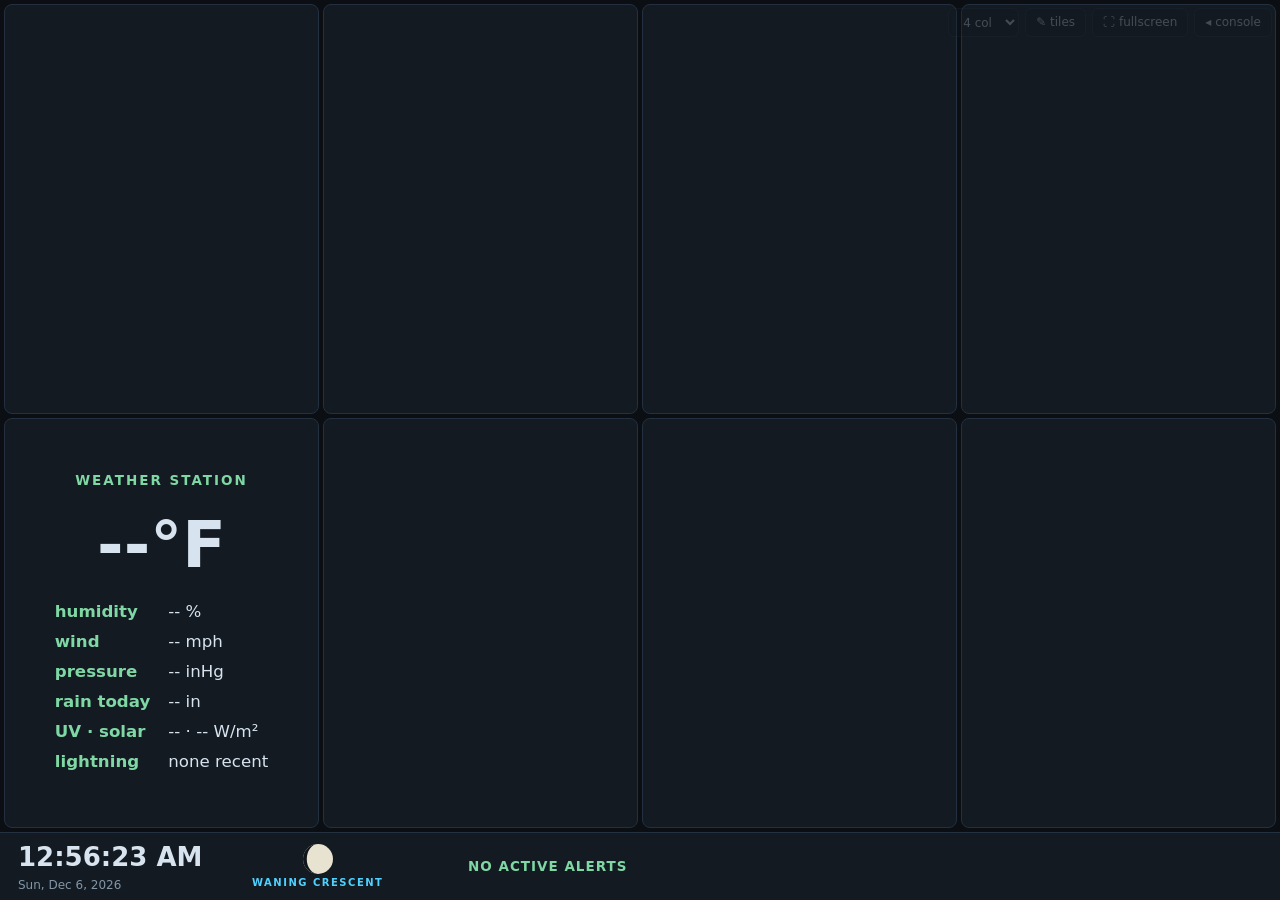
==== static/wall.html @ 76235df0 "Tempest Radar — self-hosted severe weather console Co-Authored-By: Claude Fable 5 <noreply@anthropic" ====
<!DOCTYPE html>
<html lang="en">
<head>
<meta charset="utf-8">
<meta name="viewport" content="width=device-width, initial-scale=1">
<title>Tempest Radar — Wall</title>
<link rel="stylesheet" href="/static/style.css?v=7">
<style>
  body { display: flex; flex-direction: column; height: 100vh; overflow: hidden; }
  #wall-grid { flex: 1; display: grid; gap: 4px; padding: 4px; min-height: 0;
    grid-template-columns: repeat(var(--wall-cols, 4), 1fr);
    grid-auto-rows: 1fr; }
  .wtile { position: relative; background: var(--panel);
    border: 1px solid var(--border); border-radius: 8px; overflow: hidden;
    min-height: 0; }
  .wtile iframe { width: 100%; height: 100%; border: 0; display: block; }
  .wtile .pick { position: absolute; top: 6px; left: 6px; z-index: 5;
    display: none; }
  body.wall-edit .wtile .pick { display: block; }
  .wtile select { background: var(--bg); color: var(--text);
    border: 1px solid var(--accent); border-radius: 5px; padding: 3px 7px;
    font-size: 12px; }
  .wnative { height: 100%; display: flex; flex-direction: column;
    align-items: center; justify-content: center; gap: 8px; padding: 12px;
    text-align: center; }
  .wnative .huge { font-size: clamp(28px, 5vw, 72px); font-weight: 800; }
  .wnative .rows { display: grid; grid-template-columns: auto auto;
    gap: 6px 18px; text-align: left; font-size: clamp(12px, 1.3vw, 18px); }
  .wnative .rows b { color: var(--good); font-weight: 700; }
  #wall-bottom { display: flex; align-items: center; gap: 24px;
    padding: 6px 18px; background: var(--panel);
    border-top: 1px solid var(--border); }
  #wb-clock { font-size: 26px; font-weight: 800; min-width: 210px; }
  #wb-date { color: var(--muted); font-size: 12px; }
  #wb-tide { flex: 1; display: flex; flex-direction: column;
    align-items: center; }
  #wb-tide canvas { width: min(340px, 40vw); height: 44px; }
  #wb-tide .cap, #wb-moon .cap { color: var(--accent); font-size: 10px;
    letter-spacing: 1.5px; font-weight: 700; }
  #wb-moon { display: flex; flex-direction: column; align-items: center; }
  #wb-alerts { min-width: 220px; text-align: right; font-weight: 800;
    letter-spacing: 1px; color: var(--good); }
  #wb-alerts.hot { color: var(--danger); }
  #wall-tools { position: fixed; top: 8px; right: 8px; z-index: 50;
    display: flex; gap: 6px; opacity: 0.25; transition: opacity .2s; }
  #wall-tools:hover { opacity: 1; }
  #wall-tools button, #wall-tools select { background: var(--panel);
    color: var(--text); border: 1px solid var(--border); border-radius: 6px;
    padding: 5px 10px; font: inherit; font-size: 12px; cursor: pointer; }
</style>
</head>
<body>
<div id="wall-tools">
  <select id="wall-cols">
    <option value="2">2 col</option><option value="3">3 col</option>
    <option value="4" selected>4 col</option>
  </select>
  <button id="wall-edit-btn">✎ tiles</button>
  <button id="wall-fs">⛶ fullscreen</button>
  <button onclick="location.href='/'">◂ console</button>
</div>

<div id="wall-grid"></div>

<div id="wall-bottom">
  <div><div id="wb-clock">--:--:--</div><div id="wb-date"></div></div>
  <div id="wb-tide" hidden>
    <div class="cap" id="wb-tide-cap">TIDE</div>
    <canvas id="wb-tide-cv" width="340" height="44"></canvas>
  </div>
  <div id="wb-moon">
    <canvas id="wb-moon-cv" width="34" height="34"></canvas>
    <div class="cap" id="wb-moon-cap">MOON</div>
  </div>
  <div id="wb-alerts">NO ACTIVE ALERTS</div>
</div>

<script src="/static/wall.js?v=8"></script>
</body>
</html>
---- static/style.css ----
/* Tempest Radar — v2 console UI. Every color flows from theme CSS variables. */

:root {
  --bg: #0b0f14; --panel: #131a22; --border: #22303f;
  --text: #d7e3ee; --muted: #8296a8; --accent: #4fd1ff;
  --good: #7fd7a4; --warn: #ffd41a; --danger: #ff2a44;
  --ui-scale: 1; --panel-alpha: 0.92;
}
* { box-sizing: border-box; }
[hidden] { display: none !important; }
html, body { height: 100%; margin: 0; }
body {
  background: var(--bg); color: var(--text);
  font: 13.5px/1.45 "Inter", "Noto Sans", system-ui, sans-serif;
  display: flex; flex-direction: column; overflow: hidden;
}

/* --------------------- floating chrome (menu + alerts) --------------------- */
:root { --glass: color-mix(in srgb, var(--panel) calc(var(--panel-alpha) * 100%), transparent); }
.fab {
  position: fixed; top: 66px; left: 14px; z-index: 500;
  width: 44px; height: 44px; border-radius: 50%;
  background: var(--glass); border: 1px solid var(--border);
  backdrop-filter: blur(10px); cursor: pointer;
  display: flex; flex-direction: column; align-items: center;
  justify-content: center; gap: 4px;
  box-shadow: 0 4px 18px rgba(0,0,0,.45);
  transition: border-color .15s, transform .1s;
}
.fab:hover { border-color: var(--accent); }
.fab span { display: block; width: 18px; height: 2px; border-radius: 2px;
  background: var(--text); transition: transform .18s, opacity .18s; }
.fab.open span:nth-child(1) { transform: translateY(6px) rotate(45deg); }
.fab.open span:nth-child(2) { opacity: 0; }
.fab.open span:nth-child(3) { transform: translateY(-6px) rotate(-45deg); }
#main-menu {
  position: fixed; top: 118px; left: 14px; z-index: 499;
  width: 220px; padding: 14px; border-radius: 16px;
  background: var(--glass); border: 1px solid var(--border);
  backdrop-filter: blur(14px); box-shadow: 0 12px 40px rgba(0,0,0,.55);
}
.brand { font-weight: 800; letter-spacing: 2.5px; font-size: 14px; }
.brand span { color: var(--accent); }
.brand-sub { color: var(--muted); font-size: 11.5px; margin-top: 2px; }
.menu-sep { height: 1px; background: var(--border); margin: 10px -14px; }
.menu-item { display: block; width: 100%; text-align: left; margin: 2px 0;
  background: transparent; color: var(--text); border: none; border-radius: 9px;
  padding: 8px 10px; font: inherit; font-size: 13px; cursor: pointer; }
.menu-item:hover { background: color-mix(in srgb, var(--accent) 16%, transparent);
  color: var(--accent); }
.menu-row { display: flex; align-items: center; gap: 8px; padding: 6px 10px;
  color: var(--muted); font-size: 12px; }
.menu-row button { background: transparent; border: 1px solid var(--border);
  border-radius: 8px; padding: 4px 8px; cursor: pointer; font-size: 14px; }
.menu-row select { flex: 1; background: var(--bg); color: var(--text);
  border: 1px solid var(--border); border-radius: 8px; padding: 5px 8px;
  font: inherit; font-size: 12px; }
#alert-badge { position: fixed; top: 74px; right: 260px; z-index: 500;
  cursor: pointer; box-shadow: 0 4px 18px rgba(0,0,0,.45); }
.badge { padding: 7px 16px; border-radius: 22px; font-size: 12px;
         font-weight: 800; letter-spacing: 1.2px; }
.badge.sev-none { background: var(--border); color: var(--muted); }
.badge.sev-Minor { background: #6fb7ff; color: #0b0f14; }
.badge.sev-Moderate { background: var(--warn); color: #0b0f14; }
.badge.sev-Severe { background: #ff8c1a; color: #fff; }
.badge.sev-Extreme { background: var(--danger); color: #fff;
                     animation: throb 1.6s infinite; }
@keyframes throb { 50% { filter: brightness(1.3); } }
@media (prefers-reduced-motion: reduce) { .badge.sev-Extreme { animation: none; } }

/* ------------------------------- tickers ------------------------------- */
.ticker { display: flex; align-items: center; height: 28px;
  background: var(--glass); backdrop-filter: blur(10px);
  border-bottom: 1px solid var(--border); overflow: hidden; }
.ticker-label { flex: none; padding: 0 12px; font-weight: 800;
  font-size: 11px; letter-spacing: 1.4px; color: var(--danger);
  border-right: 1px solid var(--border); line-height: 28px;
  background: color-mix(in srgb, var(--danger) 10%, var(--panel)); }
.ticker-label.wx { color: var(--warn);
  background: color-mix(in srgb, var(--warn) 10%, var(--panel)); }
.ticker-viewport { flex: 1; overflow: hidden; }
.ticker-track { display: inline-flex; white-space: nowrap; align-items: center;
  animation: tscroll var(--ticker-dur, 60s) linear infinite; will-change: transform; }
.ticker:hover .ticker-track { animation-play-state: paused; }
@keyframes tscroll { to { transform: translateX(-50%); } }
@media (prefers-reduced-motion: reduce) {
  .ticker-track { animation: none; } .ticker-viewport { overflow-x: auto; } }
.ticker-item { padding-right: 24px; font-size: 12px; line-height: 28px; }
.ticker-item a { color: var(--text); text-decoration: none; }
.ticker-item a:hover { color: var(--accent); }
.ticker-item .src { color: var(--accent); font-weight: 700; margin-right: 6px; }
.ticker-item .when { color: var(--muted); margin-left: 6px; font-size: 10.5px; }
.ticker-item.fresh a { color: var(--warn); font-weight: 700; }
#wx-ticker .ticker-item.fresh a { color: var(--danger); }
.ticker-sep { color: var(--muted); padding-right: 24px; }

/* ---------------------------- alert banner ---------------------------- */
#banner { padding: 8px 16px; text-align: center; font-weight: 700;
  cursor: pointer; border-radius: 22px;
  box-shadow: 0 4px 18px rgba(0,0,0,.45); }
.severity-none { background: var(--glass); color: var(--muted);
  cursor: default; backdrop-filter: blur(10px);
  border: 1px solid var(--border); }
.severity-Extreme { background: var(--danger); color: #fff; }
.severity-Severe { background: #ff8c1a; color: #fff; }
.severity-Moderate { background: var(--warn); color: #0b0f14; }
.severity-Minor { background: #6fb7ff; color: #0b0f14; }
#alert-details { padding: 8px 14px; max-height: 160px; overflow-y: auto;
  background: var(--panel); border: 1px solid var(--border);
  border-radius: 8px; margin-top: 4px; font-size: 12.5px; }
#alert-details b { display: block; margin-top: 6px; }

/* ------------------------------ map stage ------------------------------ */
main { flex: 1; position: relative; min-height: 0; }
#map { position: absolute; inset: 0; background: var(--bg); }
.maplibregl-ctrl-top-left { top: 8px; left: 8px; }

/* -------- free panels: everything on the stage is user-movable -------- */
.panel { position: absolute; z-index: 20; font-size: calc(13.5px * var(--ui-scale)); }
.dock-group { display: flex; align-items: center; gap: 7px;
  background: var(--glass);
  border: 1px solid var(--border); border-radius: 24px; padding: 7px 14px;
  backdrop-filter: blur(10px); white-space: nowrap;
  box-shadow: 0 4px 18px rgba(0,0,0,.45); }
.dock-group label { font-size: 10px; letter-spacing: 1px;
  color: var(--muted); font-weight: 700; }
.dock-group select, #site-custom {
  background: transparent; color: var(--text); border: 1px solid transparent;
  border-radius: 14px; padding: 4px 8px; font: inherit; font-size: 12.5px;
  font-weight: 700; max-width: 220px; cursor: pointer; }
.dock-group select:hover, #site-custom:hover { border-color: var(--border); }
.dock-group select option { background: var(--panel); font-weight: 400; }
#panel-site select { color: var(--accent); font-size: 13.5px;
  letter-spacing: 0.5px; }
#panel-product select, #windy-overlay { color: var(--good); }
#site-custom { width: 66px; text-transform: uppercase;
  border-color: var(--border); }
.chk { display: flex; gap: 5px; align-items: center; font-size: 11.5px;
  color: var(--muted); }
.seg { padding: 4px; gap: 2px; }
.seg-btn { border: none; background: transparent; color: var(--muted);
  padding: 6px 13px; font: inherit; font-size: 11px; font-weight: 800;
  letter-spacing: 1px; cursor: pointer; border-radius: 18px;
  transition: background .15s, color .15s; }
.seg-btn:hover { color: var(--text); }
.seg-btn.on { background: var(--accent); color: #06131c; }
.card { background: var(--glass);
  border: 1px solid var(--border); border-radius: 16px; padding: 12px 14px;
  backdrop-filter: blur(10px); box-shadow: 0 4px 18px rgba(0,0,0,.45); }
.card h3 { margin: 0 0 6px; font-size: 10.5px; letter-spacing: 1.2px;
  color: var(--good); cursor: pointer; user-select: none; }
.card h3:hover { color: var(--accent); }
.big { font-size: calc(38px * var(--ui-scale)); font-weight: 800; }
.muted { color: var(--muted); }
#wind-dial { display: block; margin: 0 auto; max-width: 100%; }
#spark { width: 100%; height: 38px; }
#lightning.hot { color: var(--warn); font-weight: 700; }

/* edit mode */
body.edit-mode .panel { outline: 1.5px dashed var(--accent);
  outline-offset: 3px; cursor: move; }
body.edit-mode .panel * { pointer-events: none; }
body.edit-mode .panel .rs-handle { pointer-events: auto; }
.rs-handle { display: none; position: absolute; right: -6px; bottom: -6px;
  width: 14px; height: 14px; border-radius: 3px; background: var(--accent);
  cursor: nwse-resize; }
body.edit-mode .rs-handle { display: block; }
#layout-panel { position: fixed; top: 60px; right: 12px; z-index: 3000;
  width: 250px; background: var(--panel); border: 1px solid var(--accent);
  border-radius: 12px; padding: 12px 14px; }
#layout-list { display: flex; flex-direction: column; gap: 2px;
  margin: 8px 0; max-height: 40vh; overflow-y: auto; }
.lay-row { display: flex; gap: 8px; align-items: center; font-size: 12.5px;
  color: var(--text); padding: 2px 0; }
.lay-row input[type=range] { flex: 1; }
#layout-panel button { background: var(--bg); color: var(--text);
  border: 1px solid var(--border); border-radius: 6px; padding: 3px 9px;
  font: inherit; font-size: 11.5px; cursor: pointer; }
#layout-btn.on { border-color: var(--accent); color: var(--accent); }

/* timeline bar */
#timebar { display: flex; align-items: center; gap: 12px;
  background: var(--glass);
  border: 1px solid var(--border); border-radius: 28px; padding: 8px 16px;
  backdrop-filter: blur(10px); box-shadow: 0 4px 18px rgba(0,0,0,.45); }
#timebar button { background: var(--accent); border: none;
  color: #06131c; border-radius: 50%; width: 38px; height: 38px;
  font-size: 15px; cursor: pointer; flex: none;
  display: flex; align-items: center; justify-content: center;
  transition: transform .1s, filter .15s; }
#timebar button:hover { filter: brightness(1.15); transform: scale(1.06); }
#frame-time { font: 600 12px ui-monospace, monospace; color: var(--good);
  min-width: 240px; }
#frame-slider { flex: 1; }
#timebar label { display: flex; align-items: center; gap: 5px;
  color: var(--muted); font-size: 11px; }
input[type=range] { accent-color: var(--accent); }

#statusbar { color: var(--muted); font-size: 10.5px; display: flex; gap: 14px;
  text-shadow: 0 1px 2px var(--bg); flex-wrap: wrap; max-width: 60%; }

/* markers */
.station-dot { position: relative; }
.station-dot .core { width: 12px; height: 12px; border-radius: 50%;
  background: var(--accent); border: 2px solid var(--text);
  box-shadow: 0 0 6px var(--accent); }
.station-dot .pulse { position: absolute; top: -6px; left: -6px;
  width: 24px; height: 24px; border-radius: 50%;
  border: 2px solid var(--accent); opacity: 0; animation: ring 2.4s infinite; }
@keyframes ring { 0% { transform: scale(0.4); opacity: 0.9; }
  70% { transform: scale(1.6); opacity: 0; } 100% { opacity: 0; } }
@media (prefers-reduced-motion: reduce) { .station-dot .pulse { animation: none; } }
.radar-site { width: 14px; height: 14px; border-radius: 50%;
  border: 2px solid var(--muted);
  background: color-mix(in srgb, var(--panel) 70%, transparent);
  display: flex; align-items: center; justify-content: center;
  cursor: pointer; transition: border-color .15s, transform .1s; }
.radar-site span { width: 4px; height: 4px; border-radius: 50%;
  background: var(--muted); }
.radar-site:hover { border-color: var(--accent); transform: scale(1.3); }
.radar-site.active { border-color: var(--good); box-shadow: 0 0 8px var(--good); }
.radar-site.active span { background: var(--good); }

/* --------------------------- modals (shared) --------------------------- */
#hist-modal, #settings-modal, #loc-modal { position: fixed; inset: 0;
  z-index: 2000; background: rgba(0,0,0,0.55); display: flex;
  align-items: center; justify-content: center; }
#hist-box, #settings-box, #loc-box { background: var(--panel);
  border: 1px solid var(--border); border-radius: 16px; padding: 16px 20px;
  width: min(720px, 94vw); max-height: 90vh; overflow-y: auto; }
#settings-box { width: min(560px, 94vw); }
#loc-box { width: min(460px, 94vw); }
#loc-box h4 { margin: 14px 0 6px; color: var(--good); font-size: 10.5px;
  letter-spacing: 1px; text-transform: uppercase; }
#loc-box button { background: var(--bg); color: var(--text);
  border: 1px solid var(--border); border-radius: 8px; padding: 5px 11px;
  font: inherit; font-size: 12px; cursor: pointer; }
#loc-box button:hover { border-color: var(--accent); }
#loc-close { border: none !important; background: none !important;
  font-size: 15px; }
#loc-add-pick { display: block; width: 100%; margin-top: 8px; }
#loc-list { margin: 10px 0; max-height: 40vh; overflow-y: auto; }
.loc-row { display: flex; align-items: center; gap: 10px; padding: 7px 10px;
  border-radius: 9px; cursor: pointer; }
.loc-row:hover { background: color-mix(in srgb, var(--accent) 12%, transparent); }
.loc-row b { flex: 1; font-size: 13px; }
.loc-row span { font-size: 11px; }
.loc-del { padding: 2px 8px !important; }
/* map pins */
.loc-pin { display: flex; flex-direction: column; align-items: center;
  cursor: pointer; }
.loc-pin .pin { width: 12px; height: 12px; border-radius: 50% 50% 50% 0;
  transform: rotate(-45deg); background: #fff;
  border: 2px solid #0b0f14; box-shadow: 0 0 6px rgba(255,255,255,.6); }
.loc-pin .lbl { margin-top: 3px; font: 700 10.5px/1.2 inherit; color: #fff;
  text-shadow: 0 1px 3px #000, 0 0 6px #000; letter-spacing: 0.4px;
  white-space: nowrap; }
.loc-pin:hover .pin { background: var(--accent); }
.loc-pin .pin-img { width: 36px; height: 36px; border-radius: 50%;
  object-fit: cover; border: 2px solid #fff;
  box-shadow: 0 2px 8px rgba(0,0,0,.7); background: #0b0f14; }
.loc-pin:hover .pin-img { border-color: var(--accent); }
.loc-thumb { width: 26px; height: 26px; border-radius: 50%;
  object-fit: cover; border: 1px solid var(--border); flex: none; }
#hist-head, .set-head { display: flex; justify-content: space-between;
  align-items: center; }
.hist-periods { display: flex; gap: 6px; }
.hist-period, .hist-tab, #settings-box button, #hist-box button {
  background: var(--bg); color: var(--text); border: 1px solid var(--border);
  border-radius: 6px; padding: 4px 11px; font: inherit; font-size: 12px;
  cursor: pointer; }
.hist-period.on, .hist-tab.on { border-color: var(--accent);
  color: var(--accent); }
#hist-tabs { display: flex; gap: 6px; flex-wrap: wrap; margin: 10px 0; }
#hist-stats { color: var(--muted); font-size: 13px; margin-bottom: 8px; }
#hist-canvas { width: 100%; height: auto; }
#hist-hover { color: var(--accent); font-size: 12px; min-height: 16px;
  font-family: ui-monospace, monospace; }
#hist-close, #settings-close { border: none !important;
  background: none !important; font-size: 15px; }
#settings-box h4 { margin: 14px 0 6px; color: var(--good); font-size: 10.5px;
  letter-spacing: 1px; text-transform: uppercase; }
.set-row { display: flex; gap: 8px; align-items: center; margin: 6px 0; }
.set-row input { flex: 1; background: var(--bg); color: var(--text);
  border: 1px solid var(--border); border-radius: 5px; padding: 6px 9px;
  font: inherit; }
.set-row-col { display: block; margin: 6px 0; color: var(--muted);
  font-size: 12px; }
.set-row-col textarea { width: 100%; background: var(--bg);
  color: var(--text); border: 1px solid var(--border); border-radius: 5px;
  padding: 6px 9px; font: 12px ui-monospace, monospace; resize: vertical; }
.set-check { display: flex; gap: 8px; align-items: center;
  color: var(--muted); font-size: 13px; margin: 6px 0; }
.set-hint { color: var(--muted); font-size: 11.5px; margin: 4px 0; }
.geo-hit { display: block; width: 100%; text-align: left; margin: 3px 0;
  font-size: 12px; }
.set-foot { display: flex; justify-content: space-between;
  align-items: center; margin-top: 14px; }
#set-status { color: var(--warn); font-size: 12px; }

/* ---------------------------- storm popup ---------------------------- */
.storm-popup .maplibregl-popup-content {
  background: var(--glass); color: var(--text);
  border: 1px solid var(--border); border-radius: 14px;
  backdrop-filter: blur(12px); box-shadow: 0 8px 30px rgba(0,0,0,.55);
  padding: 12px 14px; font: 12.5px/1.5 inherit; }
.storm-popup .maplibregl-popup-tip { border-top-color: var(--border);
  border-bottom-color: var(--border); }
.storm-popup .maplibregl-popup-close-button { color: var(--muted);
  font-size: 16px; padding: 2px 8px; }
.storm-pop h4 { margin: 0 0 6px; font-size: 11px; letter-spacing: 1.5px;
  color: var(--accent); }
.storm-pop .rows { display: grid; grid-template-columns: auto 1fr;
  gap: 2px 14px; }
.storm-pop .rows b { color: var(--muted); font-weight: 600;
  text-transform: uppercase; font-size: 10px; letter-spacing: 1px;
  line-height: 1.9; }
.storm-flag { font-weight: 800; font-size: 11px; letter-spacing: 0.5px;
  border-radius: 8px; padding: 3px 8px; margin-bottom: 6px; }
.storm-flag.tvs { background: var(--danger); color: #fff; }
.storm-flag.meso { background: #ff8c1a; color: #14100a; }

/* ---------------- data overlays + alert settings modals ---------------- */
#ov-modal, #aset-modal { position: fixed; inset: 0; z-index: 2000;
  background: rgba(0,0,0,0.55); display: flex;
  align-items: center; justify-content: center; }
#ov-box, #aset-box { background: var(--panel); border: 1px solid var(--border);
  border-radius: 16px; padding: 16px 20px; width: min(480px, 94vw);
  max-height: 88vh; overflow-y: auto; }
#ov-box button, #aset-box button { background: var(--bg); color: var(--text);
  border: 1px solid var(--border); border-radius: 8px; padding: 5px 11px;
  font: inherit; font-size: 12px; cursor: pointer; }
#ov-close, #aset-close { border: none !important; background: none !important;
  font-size: 15px; }
.ov-row { display: flex; align-items: center; gap: 10px; padding: 8px 10px;
  border-radius: 9px; font-size: 13px; cursor: pointer; }
.ov-row:hover { background: color-mix(in srgb, var(--accent) 10%, transparent); }
.ov-row input { width: 17px; height: 17px; accent-color: var(--accent);
  flex: none; }
.ov-row.master { border-bottom: 1px solid var(--border);
  border-radius: 9px 9px 0 0; margin-bottom: 4px; }
#aset-tabs { display: flex; gap: 4px; flex-wrap: wrap; margin: 10px 0; }
.aset-tab { border-radius: 16px !important; padding: 5px 13px !important;
  font-weight: 700 !important; font-size: 11.5px !important;
  letter-spacing: 0.4px; }
.aset-tab.on { background: var(--accent) !important; color: #06131c !important;
  border-color: var(--accent) !important; }
.storm-pop a { color: var(--accent); font-size: 12px; }

/* ------------------------- Windy embed mode ------------------------- */
#windy-wrap { position: absolute; inset: 0; z-index: 5; background: var(--bg); }
#windy-wrap iframe { width: 100%; height: 100%; border: 0; }
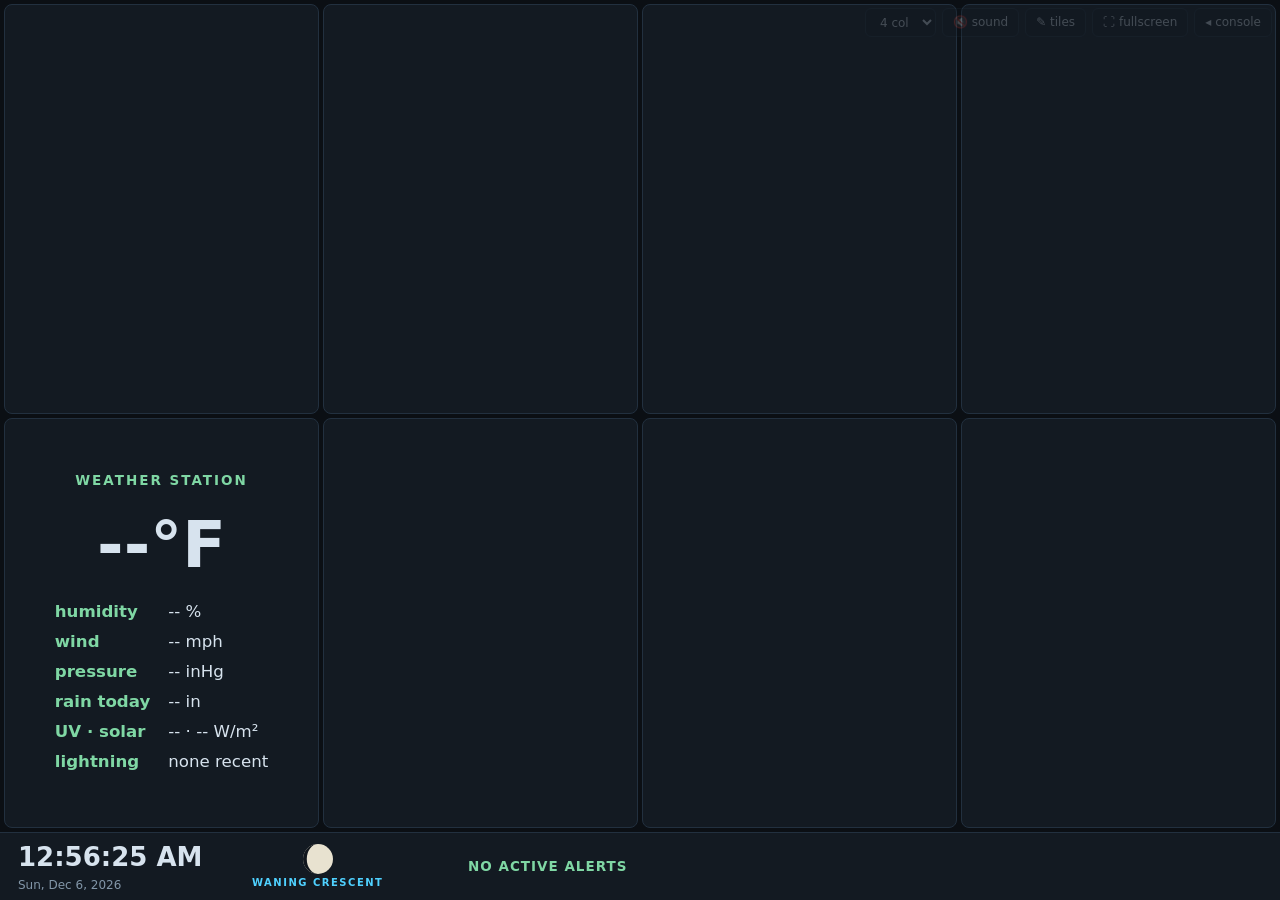
==== commit cfb2f1a9: "Add Windows standalone build (tray launcher + PyInstaller + CI), clickable alerts modal, EAS attenti" ====
--- a/static/wall.html
+++ b/static/wall.html
@@ -39,8 +39,20 @@
     letter-spacing: 1.5px; font-weight: 700; }
   #wb-moon { display: flex; flex-direction: column; align-items: center; }
   #wb-alerts { min-width: 220px; text-align: right; font-weight: 800;
-    letter-spacing: 1px; color: var(--good); }
+    letter-spacing: 1px; color: var(--good); cursor: pointer; }
   #wb-alerts.hot { color: var(--danger); }
+  #wb-alerts:hover { text-decoration: underline; }
+  #wall-alerts-panel { position: fixed; right: 12px; bottom: 64px; z-index: 60;
+    width: min(560px, 92vw); max-height: 70vh; overflow-y: auto;
+    background: var(--panel); border: 1px solid var(--border);
+    border-radius: 14px; padding: 12px 16px; box-shadow: 0 12px 40px rgba(0,0,0,.6); }
+  .wal-item { border-left: 4px solid var(--danger); border-radius: 6px;
+    background: var(--bg); padding: 10px 12px; margin: 8px 0; }
+  .wal-item h4 { margin: 0 0 4px; font-size: 13px; }
+  .wal-item h4 span { color: var(--muted); font-weight: 400; font-size: 11px;
+    margin-left: 8px; }
+  .wal-item p { margin: 4px 0; font-size: 12px; color: var(--muted); }
+  .wal-item .instr { color: var(--warn); }
   #wall-tools { position: fixed; top: 8px; right: 8px; z-index: 50;
     display: flex; gap: 6px; opacity: 0.25; transition: opacity .2s; }
   #wall-tools:hover { opacity: 1; }
@@ -55,6 +67,7 @@
     <option value="2">2 col</option><option value="3">3 col</option>
     <option value="4" selected>4 col</option>
   </select>
+  <button id="wall-sound">🔇 sound</button>
   <button id="wall-edit-btn">✎ tiles</button>
   <button id="wall-fs">⛶ fullscreen</button>
   <button onclick="location.href='/'">◂ console</button>
@@ -74,7 +87,8 @@
   </div>
   <div id="wb-alerts">NO ACTIVE ALERTS</div>
 </div>
+<div id="wall-alerts-panel" hidden></div>
 
-<script src="/static/wall.js?v=8"></script>
+<script src="/static/wall.js?v=9"></script>
 </body>
 </html>
--- a/static/style.css
+++ b/static/style.css
@@ -347,6 +347,40 @@
   border-color: var(--accent) !important; }
 .storm-pop a { color: var(--accent); font-size: 12px; }
 
+/* ---------------------------- alerts modal ---------------------------- */
+#alerts-modal { position: fixed; inset: 0; z-index: 2100;
+  background: rgba(0,0,0,0.55); display: flex;
+  align-items: center; justify-content: center; }
+#alerts-box { background: var(--panel); border: 1px solid var(--border);
+  border-radius: 16px; padding: 16px 20px; width: min(640px, 94vw);
+  max-height: 86vh; overflow-y: auto; }
+#alerts-close { border: none; background: none; color: var(--text);
+  font-size: 15px; cursor: pointer; }
+.al-item { border: 1px solid var(--border); border-left-width: 4px;
+  border-radius: 10px; margin: 8px 0; overflow: hidden; }
+.al-item.sev-b-Extreme { border-left-color: var(--danger); }
+.al-item.sev-b-Severe { border-left-color: #ff8c1a; }
+.al-item.sev-b-Moderate { border-left-color: var(--warn); }
+.al-item.sev-b-Minor { border-left-color: #6fb7ff; }
+.al-head { display: flex; align-items: center; gap: 10px; padding: 10px 12px;
+  cursor: pointer; }
+.al-head:hover { background: color-mix(in srgb, var(--accent) 8%, transparent); }
+.al-head b { flex: 1; font-size: 13.5px; }
+.al-exp { color: var(--muted); font-size: 11.5px; white-space: nowrap; }
+.al-badge { font-size: 9.5px; font-weight: 800; letter-spacing: 1px;
+  padding: 3px 8px; border-radius: 10px; flex: none; }
+.al-badge.sev-Extreme { background: var(--danger); color: #fff; }
+.al-badge.sev-Severe { background: #ff8c1a; color: #fff; }
+.al-badge.sev-Moderate { background: var(--warn); color: #0b0f14; }
+.al-badge.sev-Minor { background: #6fb7ff; color: #0b0f14; }
+.al-badge.sev-Unknown { background: var(--border); color: var(--muted); }
+.al-body { padding: 2px 14px 12px; font-size: 12.5px; }
+.al-headline { color: var(--accent); margin: 6px 0; font-weight: 600; }
+.al-desc { white-space: pre-wrap; font: 11.5px/1.5 ui-monospace, monospace;
+  color: var(--text); background: var(--bg); border-radius: 8px;
+  padding: 10px 12px; max-height: 260px; overflow-y: auto; margin: 8px 0; }
+.al-instr { color: var(--warn); font-weight: 600; margin: 6px 0; }
+
 /* ------------------------- Windy embed mode ------------------------- */
 #windy-wrap { position: absolute; inset: 0; z-index: 5; background: var(--bg); }
 #windy-wrap iframe { width: 100%; height: 100%; border: 0; }
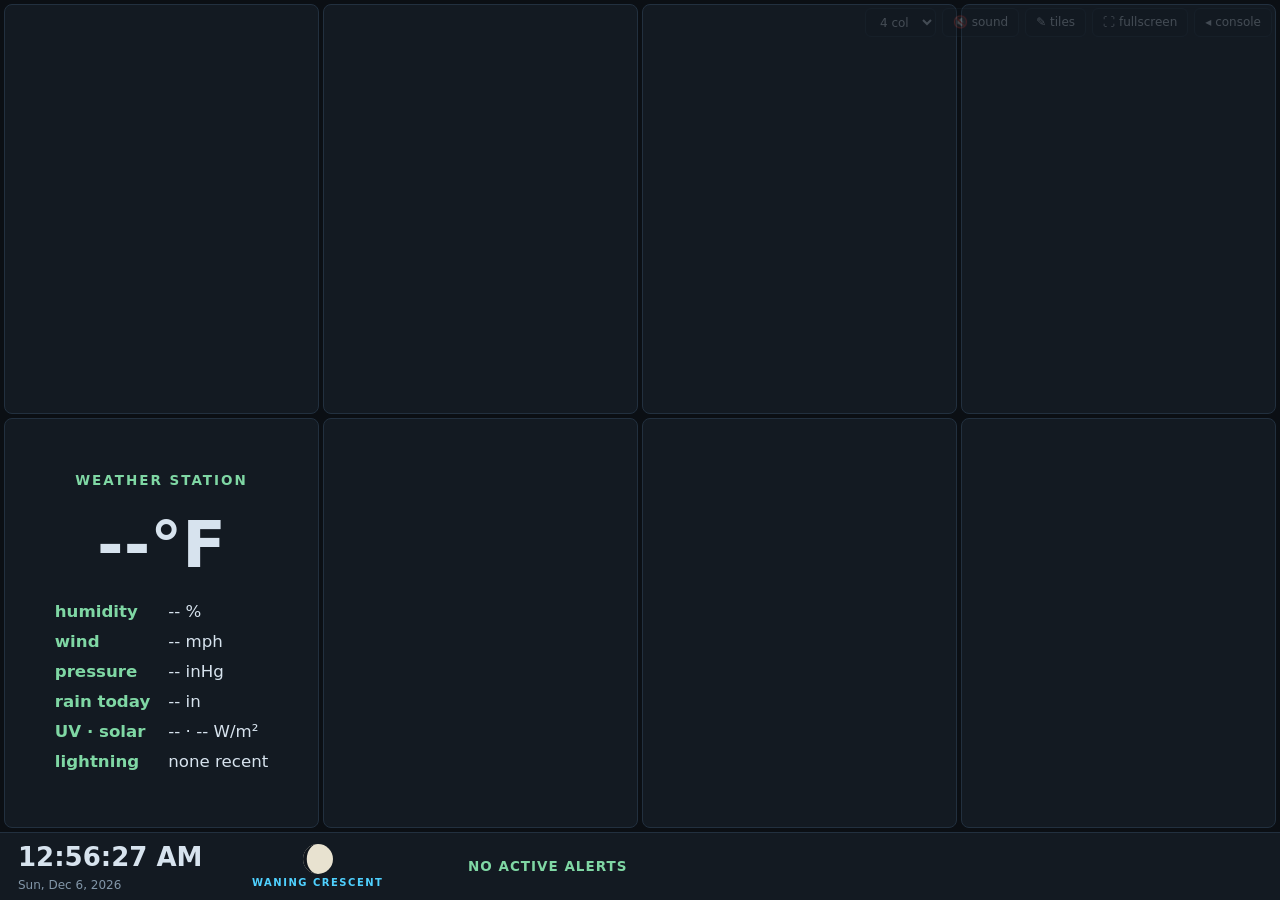
==== commit 2067ae80: "wall: scrolling breaking-news ticker above the bottom bar Co-Authored-By: Claude Fable 5 <noreply@an" ====
--- a/static/wall.html
+++ b/static/wall.html
@@ -75,6 +75,11 @@
 
 <div id="wall-grid"></div>
 
+<div id="wall-ticker" class="ticker" hidden>
+  <span class="ticker-label">◉ NEWS</span>
+  <div class="ticker-viewport"><div class="ticker-track" id="wall-ticker-track"></div></div>
+</div>
+
 <div id="wall-bottom">
   <div><div id="wb-clock">--:--:--</div><div id="wb-date"></div></div>
   <div id="wb-tide" hidden>
@@ -89,6 +94,6 @@
 </div>
 <div id="wall-alerts-panel" hidden></div>
 
-<script src="/static/wall.js?v=9"></script>
+<script src="/static/wall.js?v=10"></script>
 </body>
 </html>
